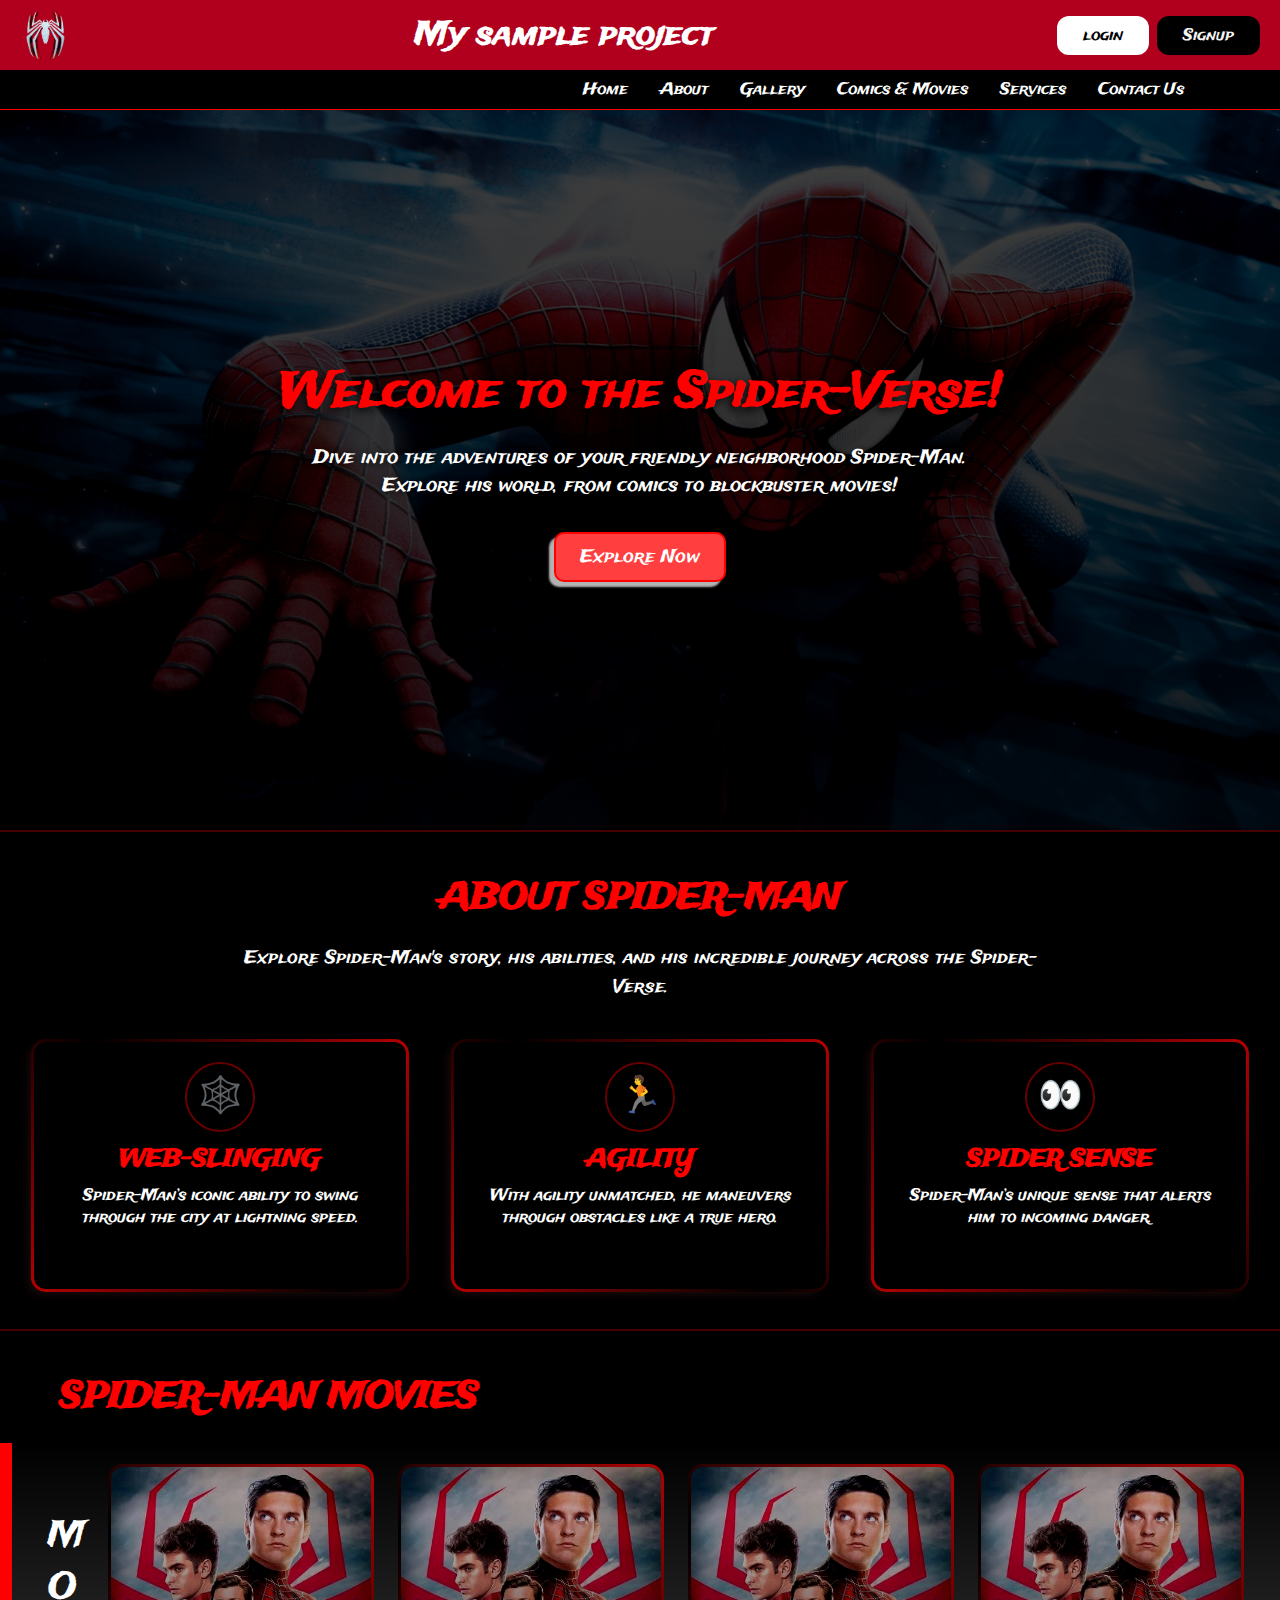
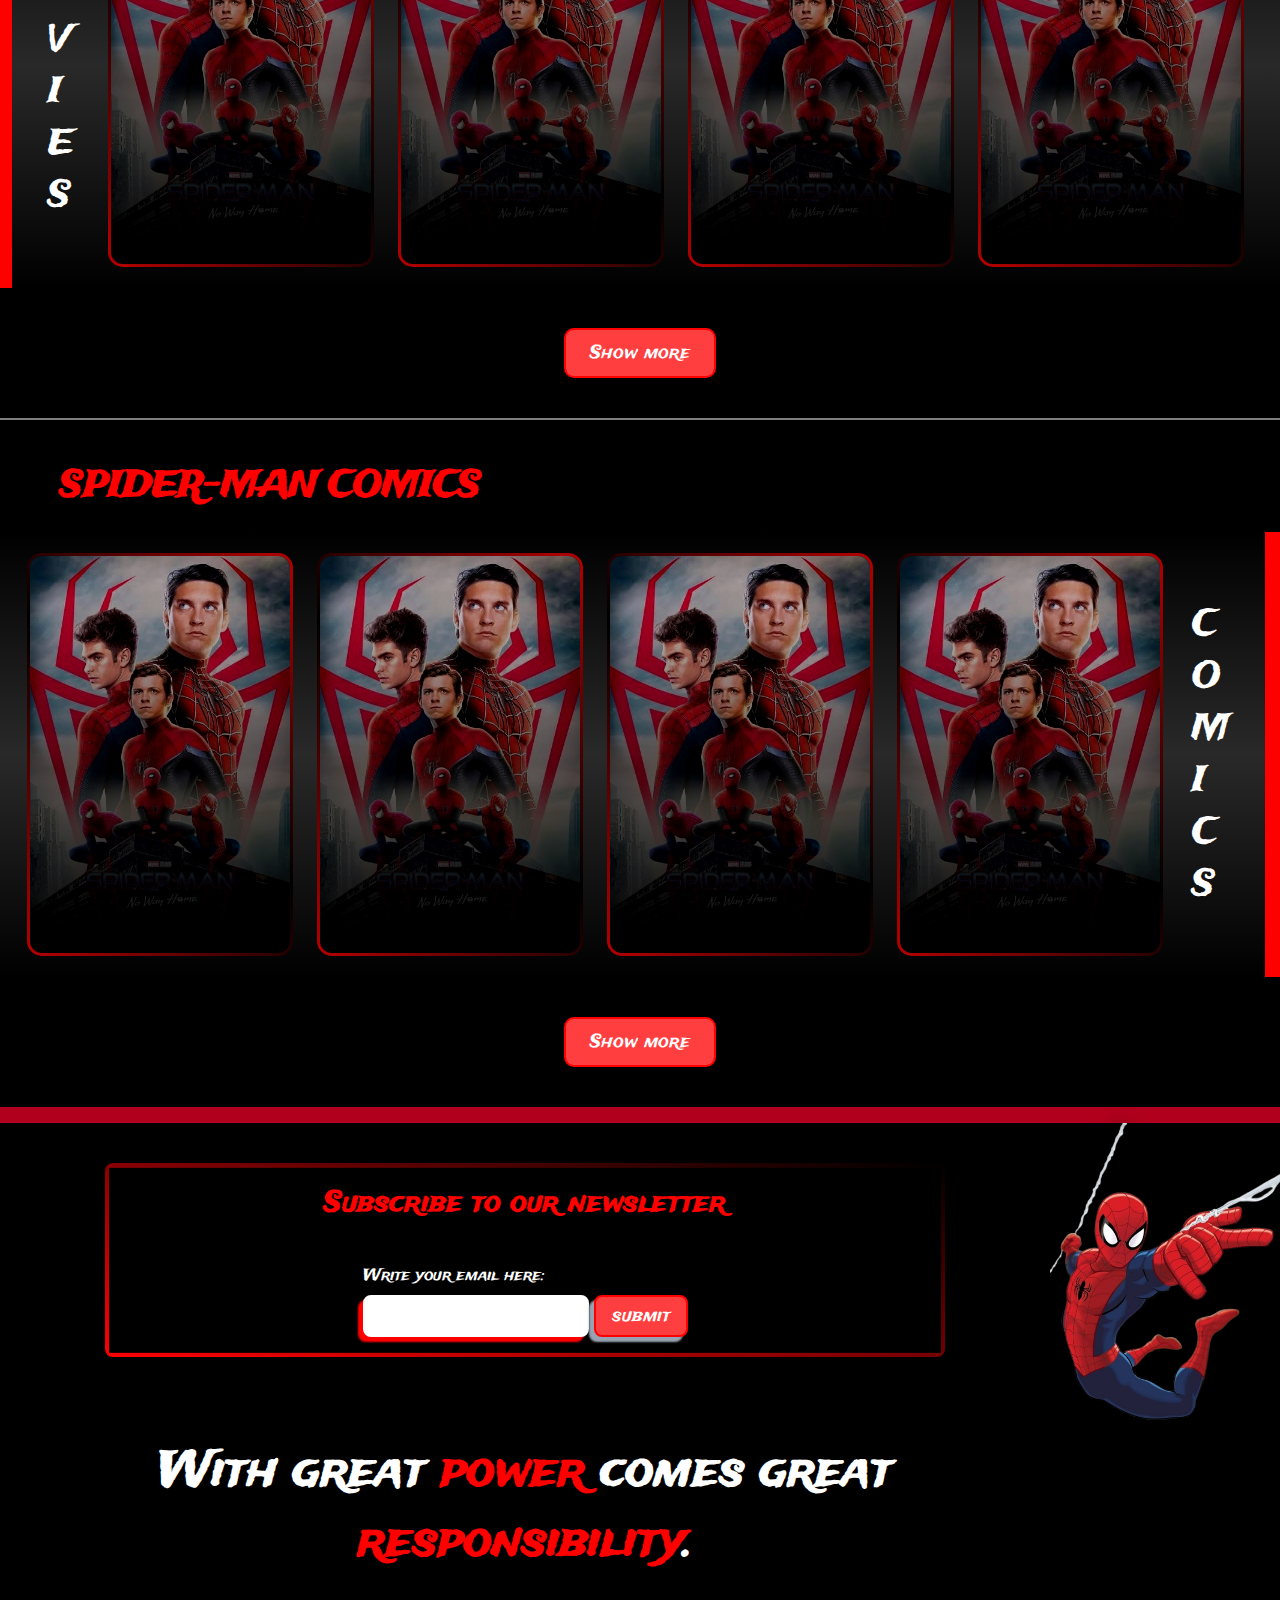
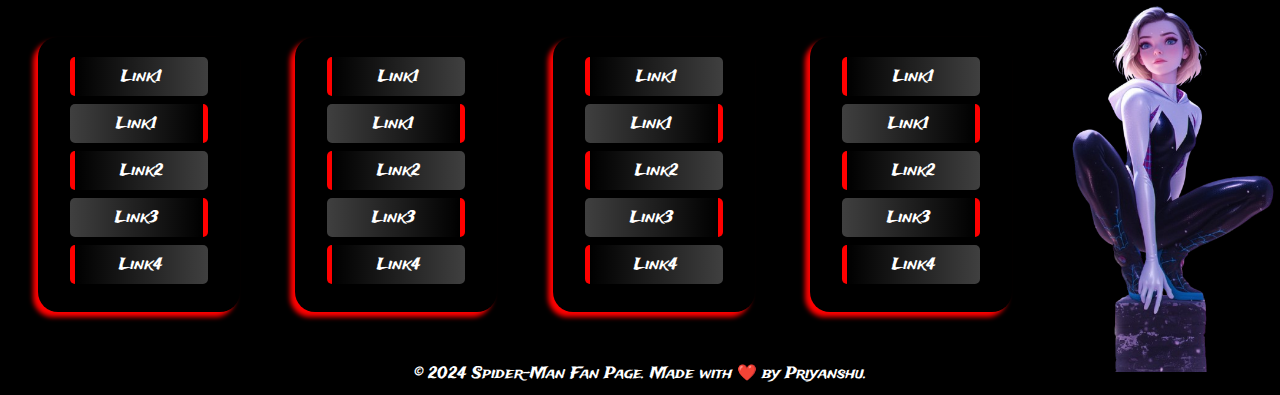
==== index.html @ e8de0ff9 "initialising" ====
<!DOCTYPE html>
<html lang="en">
  <head>
    <meta charset="UTF-8" />
    <meta name="viewport" content="width=device-width, initial-scale=1.0" />
    <title>Spidey-Verse</title>
    <link rel="preconnect" href="https://fonts.googleapis.com" />
    <link rel="preconnect" href="https://fonts.gstatic.com" crossorigin />
    <link
      href="https://fonts.googleapis.com/css2?family=Trade+Winds&display=swap"
      rel="stylesheet"
    />
    <link rel="stylesheet" href="/css/main.css" />
  </head>
  <body>
    <div id="navbar">
      <header>
        <img src="/assets/images/spider-logo.png" alt="" />
        <h1>My sample project</h1>
        <div class="cta-btns">
          <button class="login">login</button>
          <button class="register">Signup</button>
        </div>
      </header>
      <nav>
        <ul class="nav-links">
          <li>
            <a href="/">Home</a>
          </li>
          <li>
            <a href="/">About</a>
          </li>
          <li><a href="gallery.html">Gallery</a></li>
          <li><a href="media.html">Comics & Movies</a></li>
          <li class="dropdown-menu">
            <p>Services</p>
            <ul class="dropdown">
              <li class="dropdown-links">
                <a href="/services/service1.html">Service1</a>
              </li>
              <li class="dropdown-links">
                <a href="/services/sesrcice2.html">Service2</a>
              </li>
              <li class="dropdown-links">
                <a href="/services/service3.html">Service3</a>
              </li>
            </ul>
          </li>
          <li>
            <a href="/">Contact Us</a>
          </li>
        </ul>
      </nav>
    </div>
    <div id="main">
      <section class="hero">
        <img src="/assets/images/spidy-hero2.jpg" alt="Spider-Man Hero Image" />
        <div class="hero-details">
          <h2>Welcome to the Spider-Verse!</h2>
          <p>
            Dive into the adventures of your friendly neighborhood Spider-Man.
            Explore his world, from comics to blockbuster movies!
          </p>
          <button class="explore-btn">Explore Now</button>
        </div>
      </section>
      <section class="about">
        <h2>About Spider-Man</h2>
        <p>
          Explore Spider-Man's story, his abilities, and his incredible journey
          across the Spider-Verse.
        </p>
        <div class="icon-features">
          <div class="feature">
            <div class="icon-placeholder">🕸️</div>
            <h3>Web-Slinging</h3>
            <p>
              Spider-Man’s iconic ability to swing through the city at lightning
              speed.
            </p>
          </div>
          <div class="feature">
            <div class="icon-placeholder">🏃</div>
            <h3>Agility</h3>
            <p>
              With agility unmatched, he maneuvers through obstacles like a true
              hero.
            </p>
          </div>
          <div class="feature">
            <div class="icon-placeholder">👀</div>
            <h3>Spider Sense</h3>
            <p>Spider-Man’s unique sense that alerts him to incoming danger.</p>
          </div>
        </div>
      </section>
      <section class="movies">
        <h2>Spider-Man Movies</h2>
        <div class="row">
          <div class="col" id="col1">
            <p>
              M <br />
              O <br />
              V <br />
              I <br />
              E <br />
              S
            </p>
          </div>
          <div class="col" id="col2">
            <div class="movie-slider">
              <div class="movie-card">
                <img src="/assets/images/spideymovie.jpg" alt="" />
                <div class="details"></div>
                <img src="/assets/images/spiderman2.png" alt="" class="hiddenimg">
              </div>
              <div class="movie-card">
                <img src="/assets/images/spideymovie.jpg" alt="" />
                <div class="details"></div>
                <img src="/assets/images/spiderman2.png" alt="" class="hiddenimg">
              </div>
              <div class="movie-card">
                <img src="/assets/images/spideymovie.jpg" alt="" />
                <div class="details"></div>
                <img src="/assets/images/spiderman2.png" alt="" class="hiddenimg">
              </div>
              <div class="movie-card">
                <img src="/assets/images/spideymovie.jpg" alt="" />
                <div class="details"></div>
                <img src="/assets/images/spiderman2.png" alt="" class="hiddenimg">
              </div>
              <div class="movie-card">
                <img src="/assets/images/spideymovie.jpg" alt="" />
                <div class="details"></div>
                <img src="/assets/images/spiderman2.png" alt="" class="hiddenimg">
              </div>
              <div class="movie-card">
                <img src="/assets/images/spideymovie.jpg" alt="" />
                <div class="details"></div>
                <img src="/assets/images/spiderman2.png" alt="" class="hiddenimg">
              </div>
              <div class="movie-card">
                <img src="/assets/images/spideymovie.jpg" alt="" />
                <div class="details"></div>
                <img src="/assets/images/spiderman2.png" alt="" class="hiddenimg">
              </div>
              <div class="movie-card">
                <img src="/assets/images/spideymovie.jpg" alt="" />
                <div class="details"></div>
                <img src="/assets/images/spiderman2.png" alt="" class="hiddenimg">
              </div>
              <div class="movie-card">
                <img src="/assets/images/spideymovie.jpg" alt="" />
                <div class="details"></div>
                <img src="/assets/images/spiderman2.png" alt="" class="hiddenimg">
              </div>
              <div class="movie-card">
                <img src="/assets/images/spideymovie.jpg" alt="" />
                <div class="details"></div>
                <img src="/assets/images/spiderman2.png" alt="" class="hiddenimg">
              </div>
            </div>
          </div>
        </div>
        <button class="movies-btn">Show more</button>
      </section>
      <section class="comics">
        <h2>Spider-Man Comics</h2>
        <div class="row">
          <div class="col" id="col1">
            <p>
              C <br />
              O <br />
              M <br />
              I <br />
              C <br />
              S
            </p>
          </div>
          <div class="col" id="col2">
            <div class="comic-slider">
              <div class="comic-card">
                <img src="/assets/images/spideymovie.jpg" alt="" />
                <div class="details"></div>
                <img src="/assets/images/spiderman2.png" alt="" class="hiddenimg">
              </div>
              <div class="comic-card">
                <img src="/assets/images/spideymovie.jpg" alt="" />
                <div class="details"></div>
                <img src="/assets/images/spiderman2.png" alt="" class="hiddenimg">
              </div>
              <div class="comic-card">
                <img src="/assets/images/spideymovie.jpg" alt="" />
                <div class="details"></div>
                <img src="/assets/images/spiderman2.png" alt="" class="hiddenimg">
              </div>
              <div class="comic-card">
                <img src="/assets/images/spideymovie.jpg" alt="" />
                <div class="details"></div>
                <img src="/assets/images/spiderman2.png" alt="" class="hiddenimg">
              </div>
              <div class="comic-card">
                <img src="/assets/images/spideymovie.jpg" alt="" />
                <div class="details"></div>
                <img src="/assets/images/spiderman2.png" alt="" class="hiddenimg">
              </div>
              <div class="comic-card">
                <img src="/assets/images/spideymovie.jpg" alt="" />
                <div class="details"></div>
                <img src="/assets/images/spiderman2.png" alt="" class="hiddenimg">
              </div>
              <div class="comic-card">
                <img src="/assets/images/spideymovie.jpg" alt="" />
                <div class="details"></div>
                <img src="/assets/images/spiderman2.png" alt="" class="hiddenimg">
              </div>
              <div class="comic-card">
                <img src="/assets/images/spideymovie.jpg" alt="" />
                <div class="details"></div>
                <img src="/assets/images/spiderman2.png" alt="" class="hiddenimg">
              </div>
              <div class="comic-card">
                <img src="/assets/images/spideymovie.jpg" alt="" />
                <div class="details"></div>
                <img src="/assets/images/spiderman2.png" alt="" class="hiddenimg">
              </div>
              <div class="comic-card">
                <img src="/assets/images/spideymovie.jpg" alt="" />
                <div class="details"></div>
                <img src="/assets/images/spiderman2.png" alt="" class="hiddenimg">
              </div>
            </div>
          </div>
        </div>
        <button class="movies-btn">Show more</button>
      </section>
    </div>
    <div id="footer">
      <footer>
        <div class="footer-main">
          <div class="footer-form">
            <h2>Subscribe to our newsletter</h2>
            <form action="">
              <div class="input-field">
                <label for="email"> Write your email here:</label>
                <input type="email" name="email" id="email" />
                <button type="submit">submit</button>
              </div>
            </form>
          </div>
          <div class="footer-abt">
            <h3>
              With great <span>power</span> comes great
              <span>responsibility</span>.
            </h3>
          </div>
          <div class="quick-links">
            <div class="row">
              <ul>
                <li>
                  <a href="/link1">Link1</a>
                </li>
                <li><a href="/link2">Link1</a></li>
                <li><a href="/link3">Link2</a></li>
                <li><a href="/link4">Link3</a></li>
                <li><a href="/link5">Link4</a></li>
              </ul>
              <ul>
                <li>
                  <a href="/link1">Link1</a>
                </li>
                <li><a href="/link2">Link1</a></li>
                <li><a href="/link3">Link2</a></li>
                <li><a href="/link4">Link3</a></li>
                <li><a href="/link5">Link4</a></li>
              </ul>
              <ul>
                <li>
                  <a href="/link1">Link1</a>
                </li>
                <li><a href="/link2">Link1</a></li>
                <li><a href="/link3">Link2</a></li>
                <li><a href="/link4">Link3</a></li>
                <li><a href="/link5">Link4</a></li>
              </ul>
              <ul>
                <li>
                  <a href="/link1">Link1</a>
                </li>
                <li><a href="/link2">Link1</a></li>
                <li><a href="/link3">Link2</a></li>
                <li><a href="/link4">Link3</a></li>
                <li><a href="/link5">Link4</a></li>
              </ul>
            </div>
          </div>
        </div>
        <div class="footer-img">
          <img src="/assets/images/spiderman.png" alt="" />
          <img src="/assets/images/spiderman2.png" alt="" class="absimg" />
        </div>
      </footer>
      <div class="copyright">
        <p>&copy; 2024 Spider-Man Fan Page. Made with ❤️ by Priyanshu.</p>
      </div>
    </div>
    <script src="/js/index.js"></script>
  </body>
</html>
---- css/main.css ----
:root {
  /* Spider-Man Theme Colors */
  --primary-bg-color: #000000; /* Dark background */
  --header-bg-color: #b1001d; /* Red for header and accents */
  --nav-bg-color: #000000; /* Spider-Man blue for nav */
  --dropdown-bg-color: #333434; /* Darker blue for dropdown */
  --text-color: #ffffff; /* White text for contrast */
  --hover-bg-color: rgb(255, 63, 63); /* Darker red for hover effects */
  --footer-bg-color: #000000; /* Footer background color */
}

* {
  margin: 0;
  padding: 0;
  box-sizing: border-box;
  text-decoration: none;

  font-family: trade winds;
}

body {
  min-height: 100vh;
  background-color: var(--primary-bg-color);
  color: var(--text-color);
}
body::-webkit-scrollbar {
  display: none;
}

header {
  background-color: var(--header-bg-color);
  padding: 10px 20px;
  display: flex;
  justify-content: space-between;
  align-items: center;
  height: 70px;

  img {
    height: 100%;
    aspect-ratio: 1/1;
    background-size: cover;
    border-radius: 50%;
  }

  h1 {
    color: var(--text-color);
    /* width: 100%; */
    text-align: center;
  }
  .cta-btns {
    display: flex;
    gap: 8px;
    button {
      border: none;
      min-width: 80px;
      border: none;
      background-color: transparent;
      padding: 8px 26px;
      border-radius: 12px;
      font-size: 16px;
      outline: none;
      cursor: pointer;
    }
    .login {
      background-color: #ffffff;
    }
    .register {
      background-color: #000000;
      color: whitesmoke;
    }
  }
}

nav {
  position: relative;
  z-index: 1;
  background-color: var(--nav-bg-color);
  border-bottom: 1px solid red;

  .nav-links {
    display: flex;
    justify-content: right;
    padding-right: 80px;

    li {
      list-style: none;
      position: relative;

      a,
      p {
        display: inline-block;
        color: var(--text-color);
        padding: 8px 16px;
        transition: color 0.2s;

        &:hover {
          color: var(--text-color);
          background-color: var(--hover-bg-color);
        }
      }
    }

    .dropdown-menu {
      position: relative;

      .dropdown {
        height: 0;
        overflow: hidden;
        position: absolute;
        z-index: 0;
        opacity: 0;
        right: 0;
        flex-direction: column;
        background-color: var(--dropdown-bg-color);
        transition: all 0.3s ease-in-out;

        li a {
          padding: 8px 40px;
          color: var(--text-color);

          &:hover {
            background-color: var(--hover-bg-color);
          }
        }
      }

      &:hover .dropdown {
        height: auto;
        opacity: 1;
        padding: 8px 0;
      }
    }
  }
}

#main {
  min-height: 100vh;
  background-color: var(--primary-bg-color);
}
.hero {
  position: relative;
  height: 80vh;
  overflow: hidden;

  img {
    width: 100%;
    height: 100%;
    object-fit: cover;
    filter: brightness(0.6) contrast(1.2);
  }

  .hero-details {
    position: absolute;
    top: 0;
    left: 0;
    width: 100%;
    height: 100%;
    display: flex;
    flex-direction: column;
    justify-content: center;
    align-items: center;
    text-align: center;
    color: var(--text-color);
    background: linear-gradient(rgba(0, 0, 0, 0.6), black 200%);

    h2 {
      color: red;
      font-size: 3rem;
      margin-bottom: 1rem;
      text-shadow: -3px 3px 8px rgba(0, 0, 0, 0.8);
    }

    p {
      font-size: 1.2rem;
      width: clamp(300px, 80%, 700px);
      color: var(--text-color);
      margin-bottom: 2rem;
      text-shadow: 1px 1px 6px rgba(0, 0, 0, 0.7);
    }

    .explore-btn {
      padding: 10px 24px;
      font-size: 1.1rem;
      color: white;
      background-color: var(--hover-bg-color);
      border: 2px solid red;
      border-radius: 10px;
      box-shadow: -5px 5px 2px rgba(255, 255, 255, 0.7);
      transition: all 0.3s ease;

      &:active {
        background-color: red;
        color: black;
        box-shadow: -5px 5px 2px rgba(0, 0, 0, 0.8);
      }
      &:active {
        transform: translate(-5px, 5px);
        box-shadow: none;
      }
    }
  }
}

.about {
  border-top: 2px solid rgba(255, 0, 0, 0.273);
  border-bottom: 2px solid rgba(255, 0, 0, 0.273);
  padding: 40px 20px;
  /* background: linear-gradient(90deg, transparent , rgba(163, 85, 85, 0.214) 100%); Spider-Man themed gradient */
  color: var(--text-color);
  text-align: center;

  h2 {
    font-size: 36px;
    color: red;
    margin-bottom: 20px;
    text-transform: uppercase;
  }

  p {
    font-size: 18px;
    max-width: 800px;
    margin: 0 auto 40px auto;
    line-height: 1.6;
    color: var(--text-color);
  }

  .icon-features {
    display: flex;
    justify-content: space-around;
    flex-wrap: wrap;
    gap: 20px;

    .feature {
      position: relative;
      background-color: #000000;
      display: flex;
      flex-direction: column;
      align-items: center;
      border-radius: 12px;
      padding: 20px;
      width: clamp(220px, 30%, 480px);
      text-align: center;
      box-shadow: -5px 5px 10px rgba(147, 57, 57, 0.2);
      transition: transform 0.3s ease, box-shadow 0.3s ease;

      /* Add a relative z-index to lift content over the gradient border */
      z-index: 1;

      &::before {
        content: "";
        position: absolute;
        top: -3px; /* Adjust to control border thickness */
        left: -3px;
        right: -3px;
        bottom: -3px;
        z-index: -1;
        background: linear-gradient(
          45deg,
          red -20%,
          #000000,
          red 120%
        ); /* Gradient colors */
        border-radius: 15px; /* Adjust for outer radius */
      }

      /* Adding an inner border effect */
      &::after {
        content: "";
        position: absolute;
        top: 0;
        left: 0;
        right: 0;
        bottom: 0;
        z-index: -1;
        background-color: #000000;
        border-radius: 12px; /* Inner radius matches the .feature radius */
      }

      &:hover {
        transform: scale(1.05);
        box-shadow: -10px 10px 20px rgba(255, 0, 0, 0.4);
      }

      .icon-placeholder {
        border: 2px solid rgba(255, 0, 0, 0.4);
        border-radius: 50%;
        width: 70px;
        display: flex;
        align-items: center;
        justify-content: center;
        height: auto;
        aspect-ratio: 1/1;
        font-size: 36px;
        margin-bottom: 10px;
        color: red;
        text-shadow: 2px 2px 5px rgba(0, 0, 0, 0.5);
      }

      h3 {
        font-size: 24px;
        color: red;
        margin-bottom: 8px;
        text-transform: uppercase;
      }

      p {
        font-size: 16px;
        color: var(--text-color);
        line-height: 1.4;
      }
    }
  }
}

.movies,
.comics {
  padding: 40px 0px;
  h2 {
    margin-left: 60px;
    font-size: 36px;
    color: red;
    margin-bottom: 20px;
    text-transform: uppercase;
  }
  .row {
    padding: 12px 20px;
    display: flex;
    align-items: center;
    border-left: 12px solid red;
    background: linear-gradient(
      to top,
      transparent 0%,
      rgba(214, 213, 213, 0.193),
      transparent
    );
    #col1 {
      padding: 8px 16px;
      width: fit-content;
      p {
        font-size: 36px;
      }
    }
    #col2 {
      overflow: visible;
      /* background-color: #b1001d; */
      width: 100%;
      overflow: hidden;
      .movie-slider,
      .comic-slider {
        padding: 12px 0;
        display: flex;
        width: 100%;
        overflow-x: scroll;
        overflow-y: hidden;
        height: 100%;
        .movie-card,
        .comic-card {
          position: relative;
          border-radius: 8px;
          height: auto;
          min-width: 260px;
          aspect-ratio: 4/6;
          margin: 0 20px 0 10px;
          background-color: black;
          transition: all 0.5s ease-in-out;
          z-index: 1;
          &::before {
            content: "";
            position: absolute;
            top: -3px; /* Adjust to control border thickness */
            left: -3px;
            right: -3px;
            bottom: -3px;
            z-index: -1;
            background: linear-gradient(
              45deg,
              red -20%,
              #000000,
              red 120%
            ); /* Gradient colors */
            border-radius: 15px; /* Adjust for outer radius */
          }

          /* Adding an inner border effect */
          &::after {
            content: "";
            position: absolute;
            top: 0;
            left: 0;
            right: 0;
            bottom: 0;
            z-index: -1;
            background-color: #000000;
            border-radius: 12px; /* Inner radius matches the .feature radius */
          }
          img {
            width: 100%;
            height: 100%;
            border-radius: 12px;
            object-fit: cover;
            filter: brightness(0.8) contrast(1.2);
            transition: all 0.5s ease-in-out;
          }
          .hiddenimg {
            transition: all 0.5s ease-in;
            opacity: 0;
            position: absolute;
            top: 0;
            left: 0;
          }
          .details {
            border-radius: 15px;
            position: absolute;
            bottom: 0;
            left: 0;
            width: 100%;
            height: 100%;
            background: linear-gradient(to bottom, transparent, black);
          }
        }
        .movie-card:hover,
        .comic-card:hover {
          img {
            opacity: 0;
            transform: rotateX(180deg);
          }
          .hiddenimg {
            display: block;
            opacity: 1;
            transform: scale(1.2);
          }
        }
      }

      /* Firefox scrollbar styling */
      .movie-slider,
      .comic-slider {
        scrollbar-width: thin; /* Makes the scrollbar thinner */
        scrollbar-color: #e50914 #2c2c2c; /* Thumb color and track color */
      }
      .movie-slider::-webkit-scrollbar,
      .comic-slider::-webkit-scrollbar {
        width: 8px; /* Width of the scrollbar */
      }

      .movie-slider::-webkit-scrollbar-track,
      .comic-slider::-webkit-scrollbar-track {
        background: #2c2c2c; /* Track color */
        border-radius: 8px; /* Rounded corners for the track */
      }

      .movie-slider::-webkit-scrollbar-thumb,
      .comic-slider::-webkit-scrollbar-thumb {
        background: #e50914; /* Thumb color */
        border-radius: 8px; /* Rounded corners for the thumb */
      }

      /* Hide the scrollbar arrows */
      .movie-slider::-webkit-scrollbar-button,
      .comic-slider::-webkit-scrollbar-button {
        display: none; /* Hides the arrows */
      }
    }
  }
  button {
    margin-top: 40px;
    position: relative;
    left: 50%;
    transform: translateX(-50%);
    padding: 10px 24px;
    font-size: 1.1rem;
    color: white;
    background-color: var(--hover-bg-color);
    border: 2px solid red;
    border-radius: 10px;
  }
}

.comics {
  border-top: 2px solid gray;
  .row {
    flex-direction: row-reverse;
    border-left: none;
    border-right: 15px solid red;
  }
}

footer {
  border-top: 16px solid var(--header-bg-color);
  display: flex;
  min-height: 280px;
  padding: 0 0 20px 0;
  background-color: var(--footer-bg-color);

  .footer-main {
    width: 100%;
    display: flex;
    flex-direction: column;
  }

  .footer-img {
    position: relative;
    width: 280px;
    img {
      height: auto;
      width: 100%;
      filter: drop-shadow(0px 0px 10px rgb(0, 0, 0));
    }
    .absimg {
      position: absolute;
      bottom: -40px;
      right: 0;
    }
  }
}

.footer-form {
  position: relative;
  z-index: 1;
  &::before {
    content: "";
    position: absolute;
    z-index: -1;
    width: 99%;
    height: 95%;
    transform: translate(-50%, -50%);
    top: 50%;
    left: 50%;
    background-color: rgb(0, 0, 0);
  }
  width: 80%;
  border-radius: 8px;
  /* border: 1px solid rgb(102, 75, 75); */
  /* box-shadow: -5px 5px 5px rgb(255, 0, 0); */
  padding: 20px;
  margin: 40px auto;
  background: linear-gradient(15deg, red, black);
  /* background: linear-gradient(
    45deg,
    rgb(152, 14, 14) -100%,
    transparent,
    rgb(152, 14, 14) 200%
  ); */
  h2 {
    text-align: center;
    font-size: 28px;
    color: red;
    margin-bottom: 40px;
  }
  form {
    display: flex;
    justify-content: center;
    label {
      margin-bottom: 8px;
      display: block;
      margin-right: 20px;
    }
    button {
      padding: 6px 16px;
      background-color: rgb(255, 63, 63);
      border: 2px solid rgb(255, 0, 0);
      border-radius: 8px;
      font-size: 18px;
      color: white;
      box-shadow: -5px 5px 2px rgb(151, 163, 176);
      transition: all 0.2s ease-in-out;
      &:active {
        translate: -5px 5px;
        box-shadow: none;
      }
    }
    input {
      border: 2px solid white;
      padding: 6px 8px;
      border-radius: 8px;
      background-color: rgb(255, 255, 255);
      font-size: 18px;
      box-shadow: -5px 5px 2px red;
      &:focus {
        outline: none;
      }
    }
  }
}
.footer-abt {
  text-align: center;
  margin: 40px 0;
  h3 {
    font-size: 3em;
  }
  span {
    color: red;
  }
}

.quick-links {
  .row {
    display: flex;
    flex-wrap: wrap;
    justify-content: space-around;
    gap: 20px; /* Space between grid items */
    padding: 20px;
    ul {
      width: clamp(160px, 20%, 300px);
      padding: 20px;
      background-color: rgb(0, 0, 0);
      border-radius: 20px;
      box-shadow: -5px 5px 5px red;
      li {
        list-style: none;
        padding: 0 12px;
        margin-bottom: 8px;
        a {
          display: block;
          padding: 8px 16px;
          text-align: center;
          /* border-bottom: 1px solid red; */
          border-radius: 5px;
          color: rgb(255, 255, 255);
        }
        &:nth-child(2n + 1) {
          a {
            border-left: 5px solid red;
            background: linear-gradient(
              to right,
              transparent,
              rgba(255, 255, 255, 0.25)
            );
          }
        }
        &:nth-child(2n) {
          a {
            border-right: 5px solid red;
            background: linear-gradient(
              to left,
              transparent,
              rgba(255, 255, 255, 0.25)
            );
          }
        }
      }
    }
  }
}
.copyright {
  text-align: center;
  padding: 10px;
}
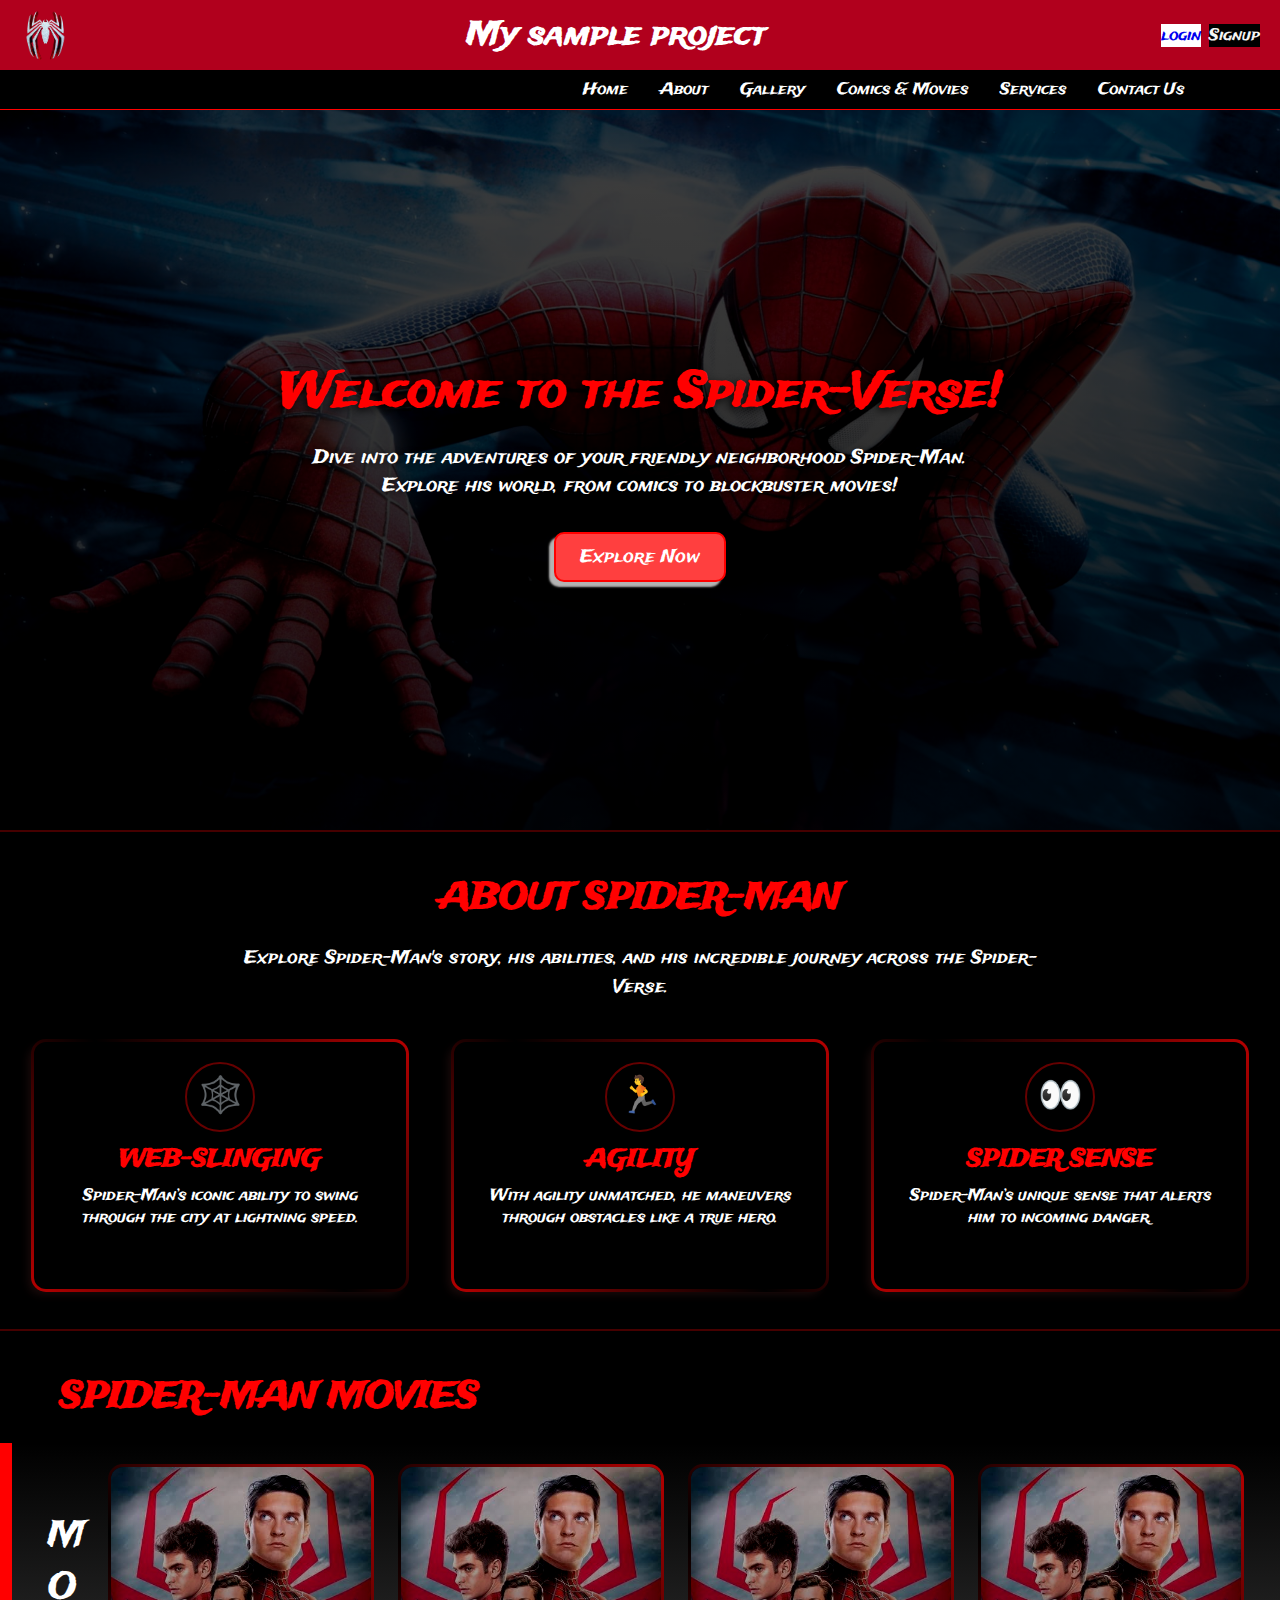
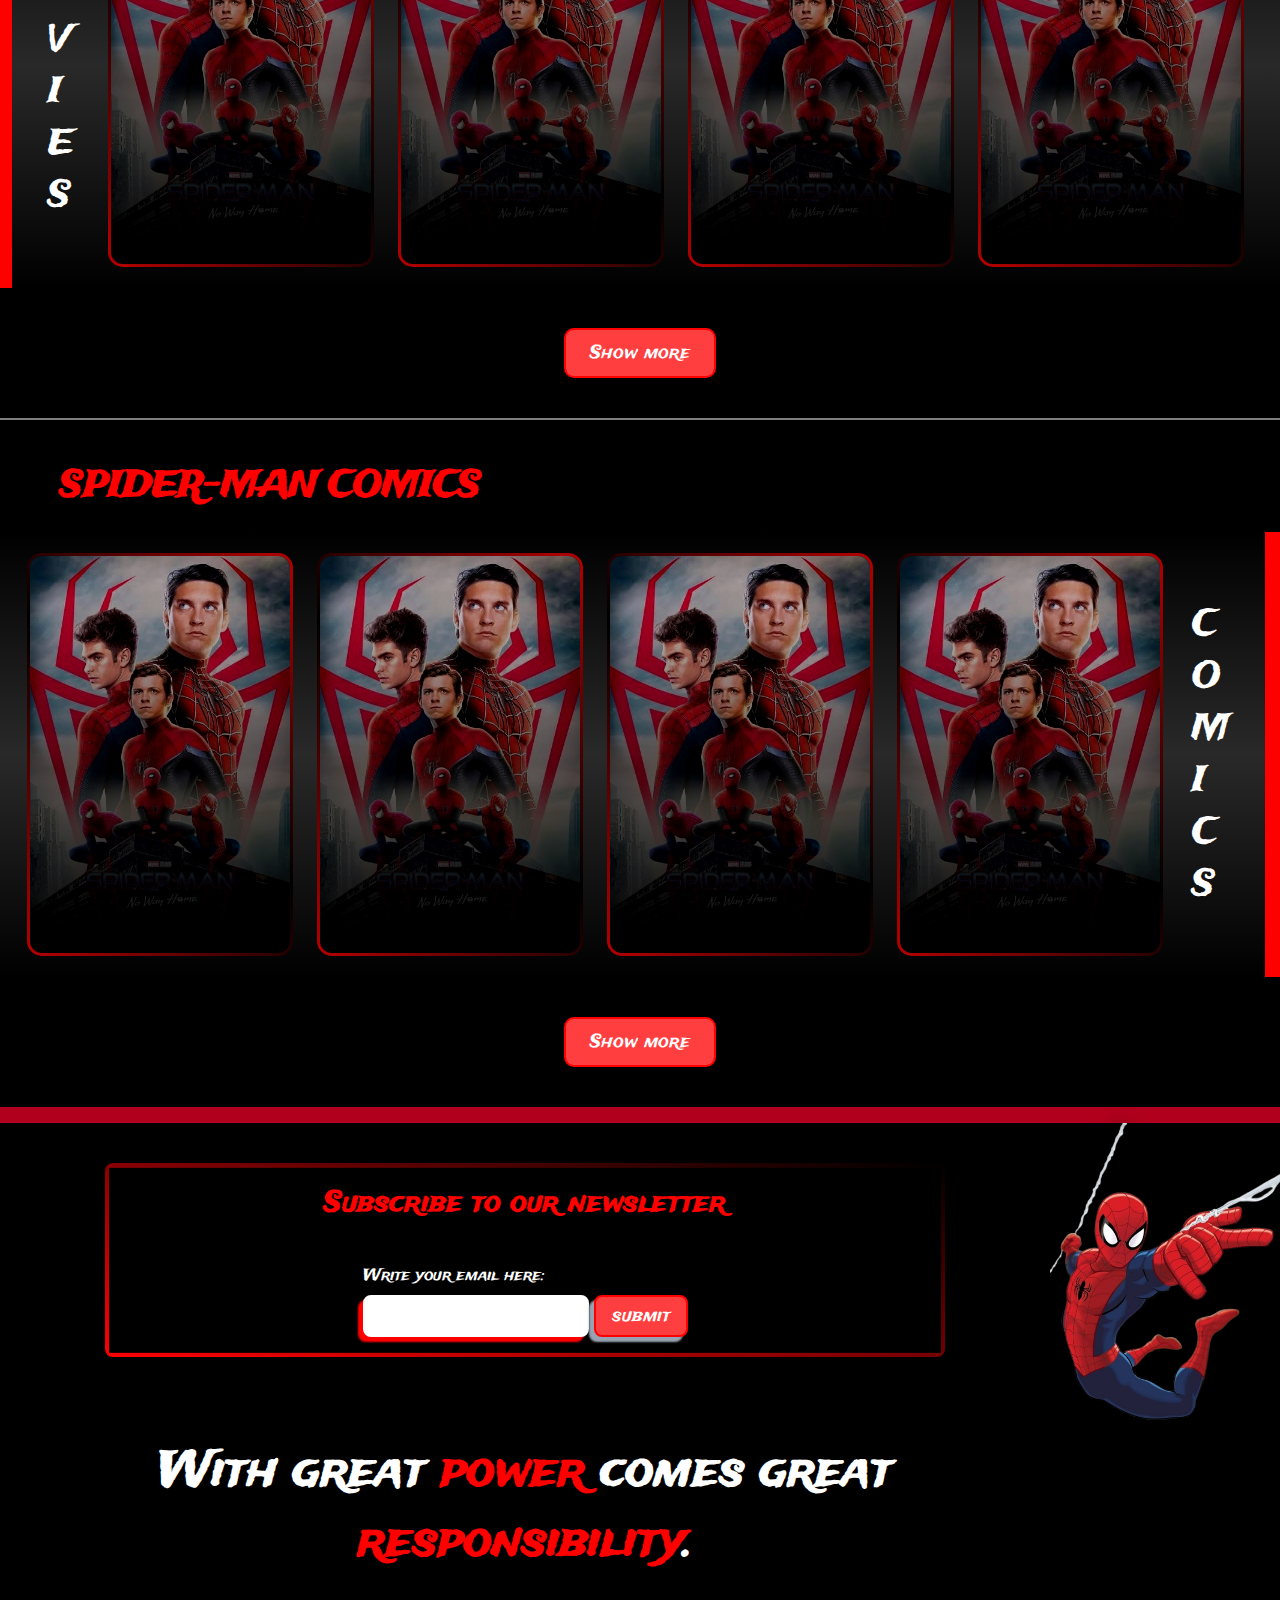
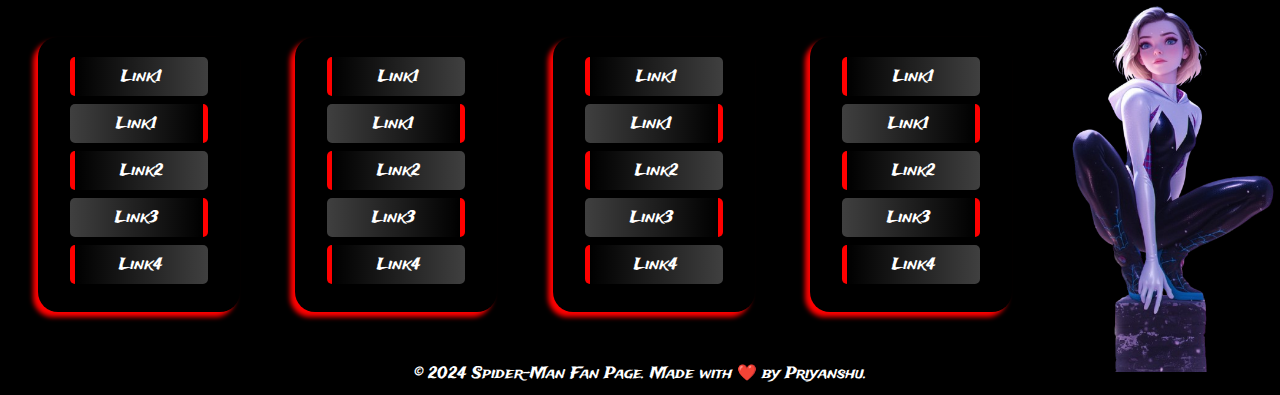
==== commit f422b8d4: "Add files via upload" ====
--- a/index.html
+++ b/index.html
@@ -11,6 +11,7 @@
       rel="stylesheet"
     />
     <link rel="stylesheet" href="/css/main.css" />
+    <link rel="icon" type="image/png" href="/assets/images/spider-logo.png">
   </head>
   <body>
     <div id="navbar">
@@ -18,8 +19,8 @@
         <img src="/assets/images/spider-logo.png" alt="" />
         <h1>My sample project</h1>
         <div class="cta-btns">
-          <button class="login">login</button>
-          <button class="register">Signup</button>
+          <a href="/pages/login.html" class="login">login</a>
+          <a href="/pages/signup.html" class="register">Signup</a>
         </div>
       </header>
       <nav>
@@ -28,7 +29,7 @@
             <a href="/">Home</a>
           </li>
           <li>
-            <a href="/">About</a>
+            <a href="/pages/about.html">About</a>
           </li>
           <li><a href="gallery.html">Gallery</a></li>
           <li><a href="media.html">Comics & Movies</a></li>
